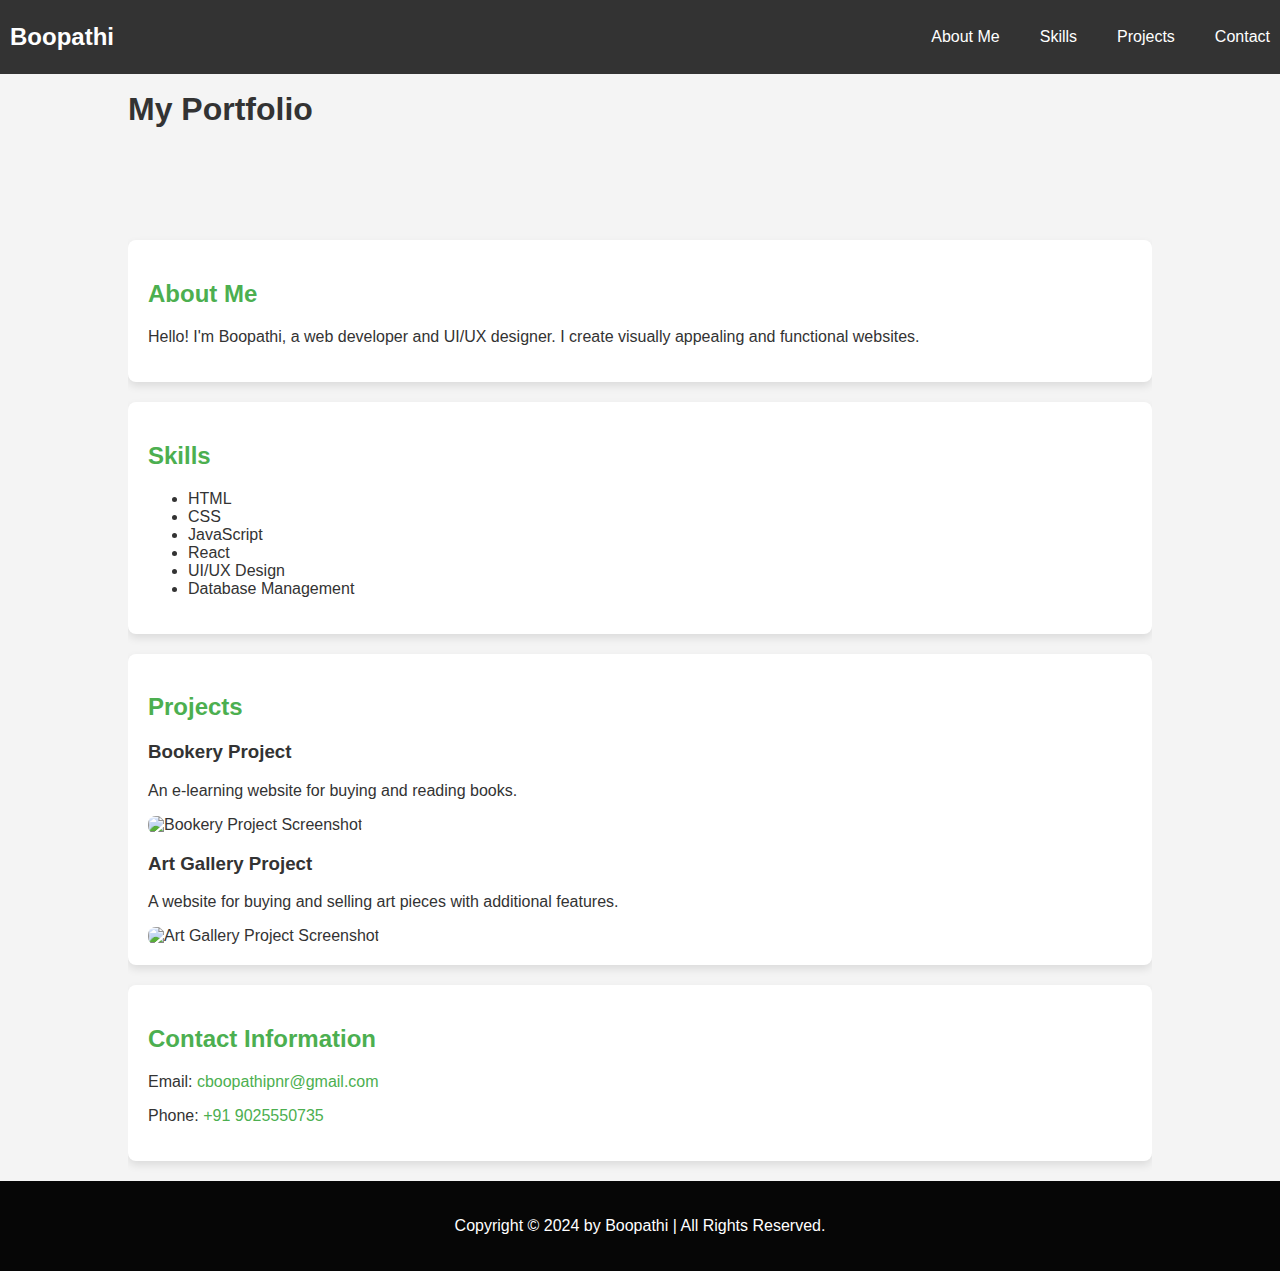
==== index.html @ 11224d1e "hi" ====
<!DOCTYPE html>
<html lang="en">
<head>
    <meta charset="UTF-8">
    <meta name="viewport" content="width=device-width, initial-scale=1.0">
     <link rel="icon" href="bnn.png" type="image/x-icon">
    <title>Boopathi</title>
    <style>
        body {
            font-family: Arial, sans-serif;
            margin: 0;
            padding: 0;
            background-color: #f4f4f4;
            color: #333;
        }
        .navbar {
            position: fixed;
            top: 0;
            width: 100%;
            background-color: #333;
            overflow: hidden;
            display: flex;
            justify-content: space-between;
            align-items: center;
            padding: 14px 10px;
            
        }
        .navbar a {
            color: white;
            text-align: center;
            padding: 14px 20px;
            text-decoration: none;
        }
        .navbar a:hover {
            background-color: #ddd;
            color: black;
        }
        .navbar .name {
            font-size: 24px;
            font-weight: bold;
            color: white;
        }
        .navbar .links {
            display: flex;
        }
        .container {
            width: 80%;
            margin: 0 auto;
            overflow: hidden;
            padding-top: 70px; 
        }
        .bio, .skills, .projects, .contact {
            background-color: white;
            margin: 20px 0;
            padding: 20px;
            border-radius: 8px;
            box-shadow: 0 4px 8px rgba(0, 0, 0, 0.1);
        }
        h2 {
            color: #4CAF50;
        }
        .projects img {
            width: 100%;
            height: auto;
            border-radius: 8px;
        }
        .contact a {
            color: #4CAF50;
            text-decoration: none;
        }
        footer {
            text-align: center;
            padding: 20px;
            background-color: #060606;
            color: white;
        }
    </style>
</head>
<body>
    <div class="navbar">
        <div class="name">Boopathi</div>
        <div class="links">
            <a href="#bio">About Me</a>
            <a href="#skills">Skills</a>
            <a href="#projects">Projects</a>
            <a href="#contact">Contact</a>
        </div>
    </div>

    <header>
        <div class="container">
            <h1>My Portfolio</h1>
        </div>
    </header>

    <div class="container">
        <section id="bio" class="bio">
            <h2>About Me</h2>
            <p>Hello! I'm Boopathi, a web developer and UI/UX designer. I create visually appealing and functional websites.</p>
        </section>

        <section id="skills" class="skills">
            <h2>Skills</h2>
            <ul>
                <li>HTML</li>
                <li>CSS</li>
                <li>JavaScript</li>
                <li>React</li>
                <li>UI/UX Design</li>
                <li>Database Management</li>
            </ul>
        </section>

        <section id="projects" class="projects">
            <h2>Projects</h2>
            <div>
                <h3>Bookery Project</h3>
                <p>An e-learning website for buying and reading books.</p>
                <img src="" alt="Bookery Project Screenshot">
            </div>
            <div>
                <h3>Art Gallery Project</h3>
                <p>A website for buying and selling art pieces with additional features.</p>
                <img src="" alt="Art Gallery Project Screenshot">
            </div>
        </section>

        <section id="contact" class="contact">
            <h2>Contact Information</h2>
            <p>Email: <a href="mailto:cboopathipnr@gmail.com">cboopathipnr@gmail.com</a></p>
            <p>Phone: <a href="tel:+919025550735">+91 9025550735</a></p>
        </section>
    </div>

    <footer>
        <p>Copyright © 2024 by Boopathi | All Rights Reserved.</p>
    </footer>
</body>
</html>
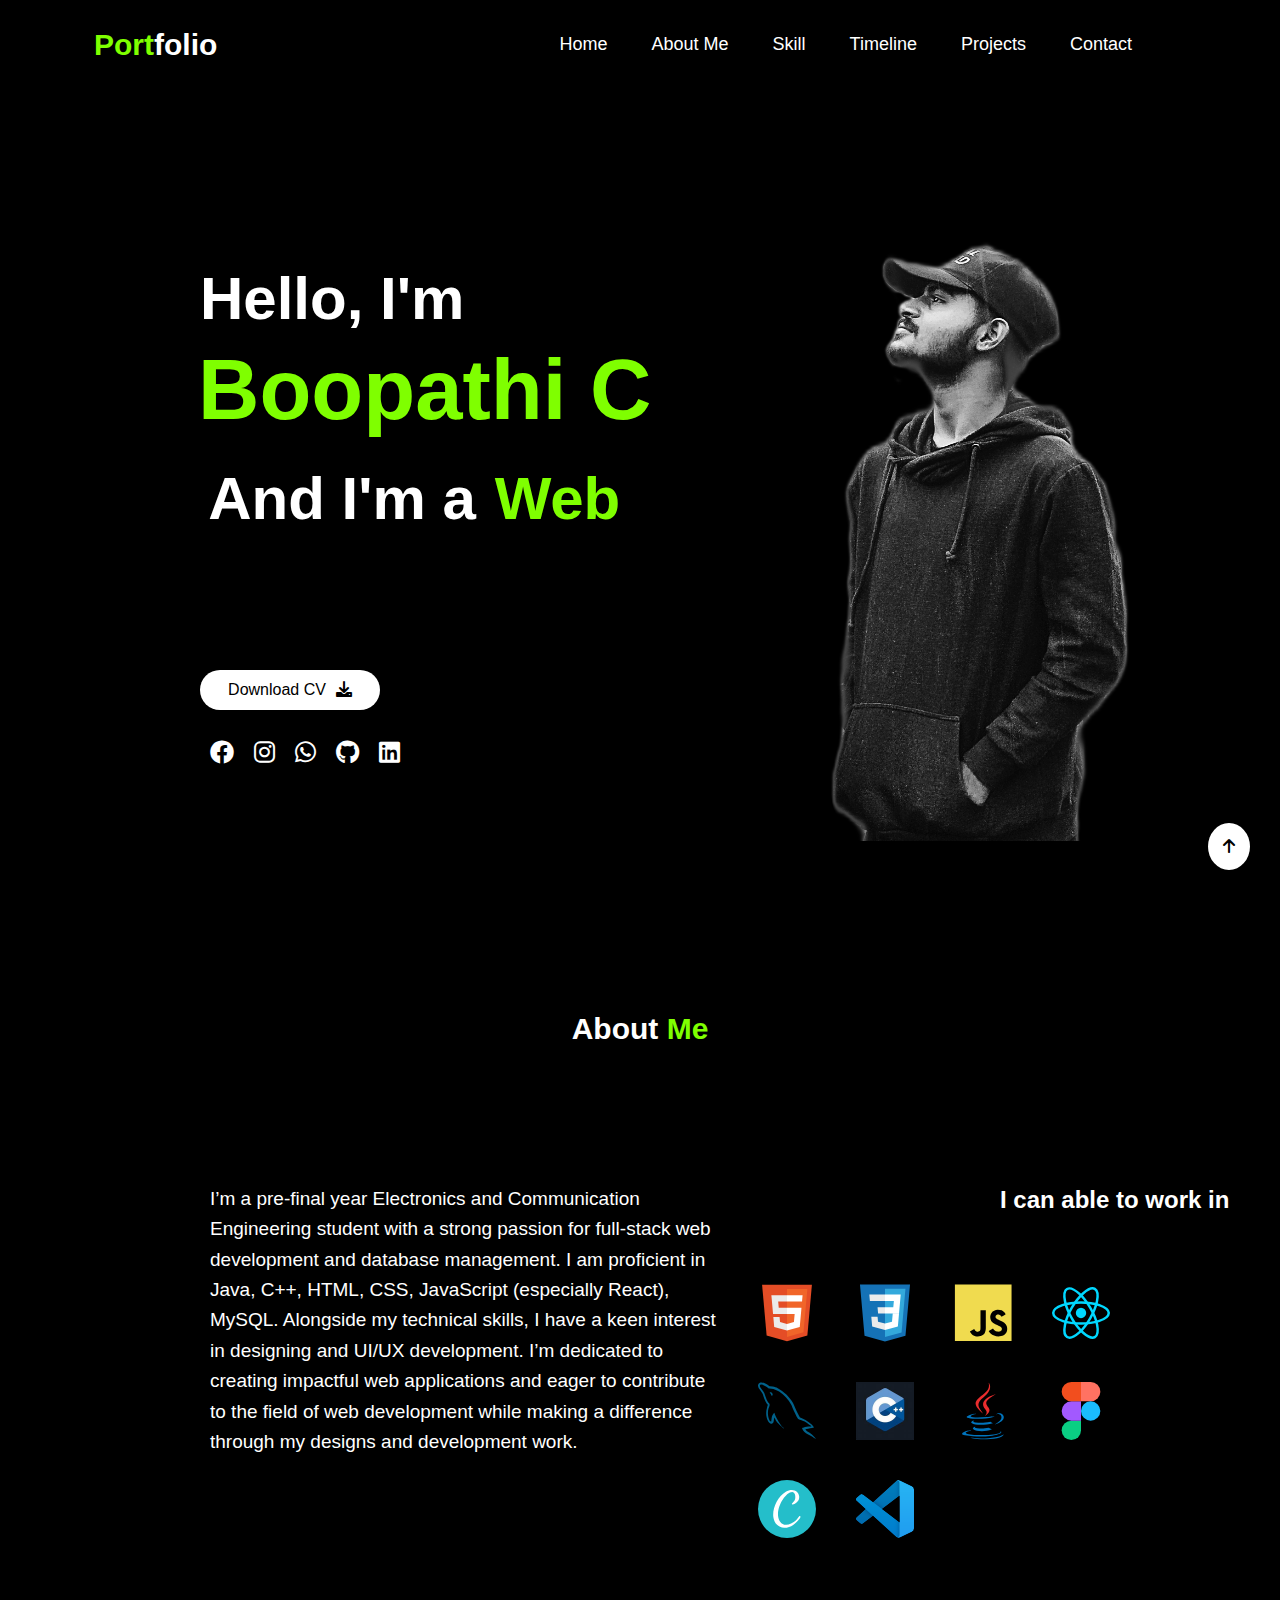
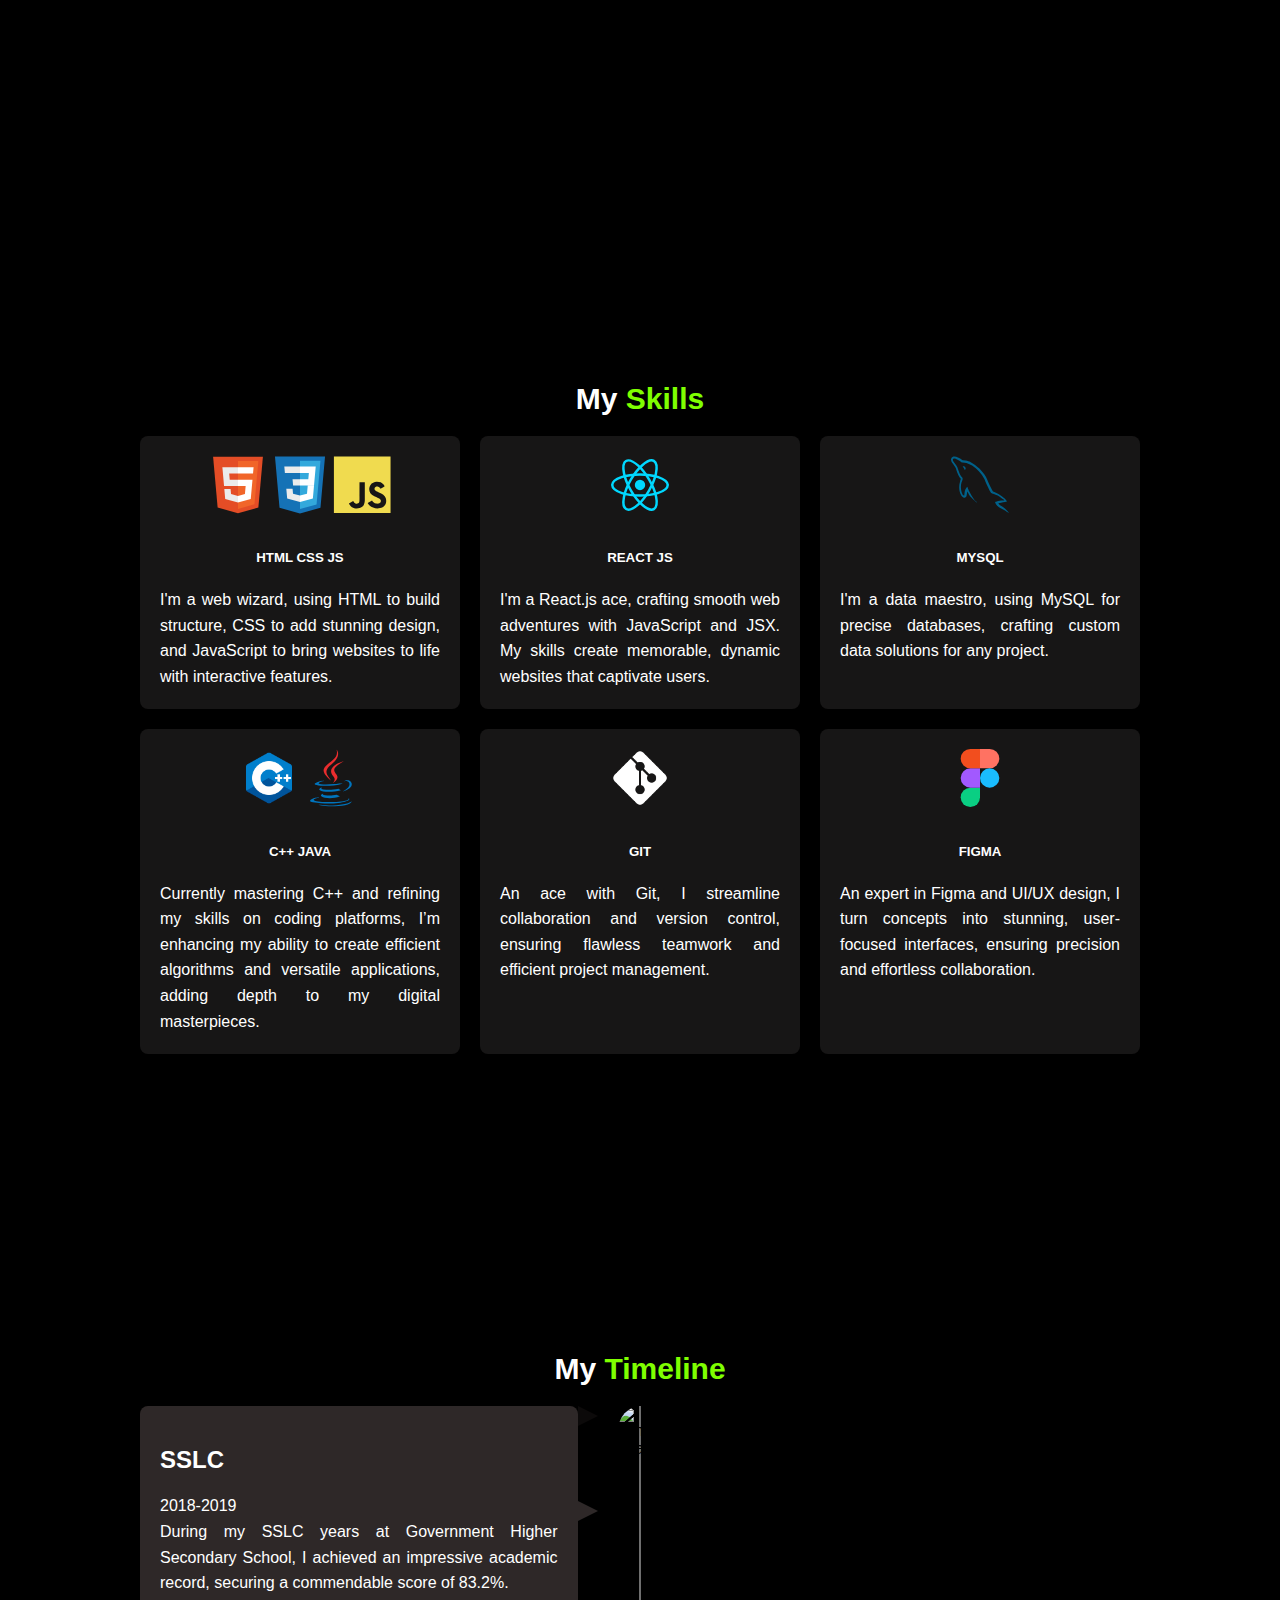
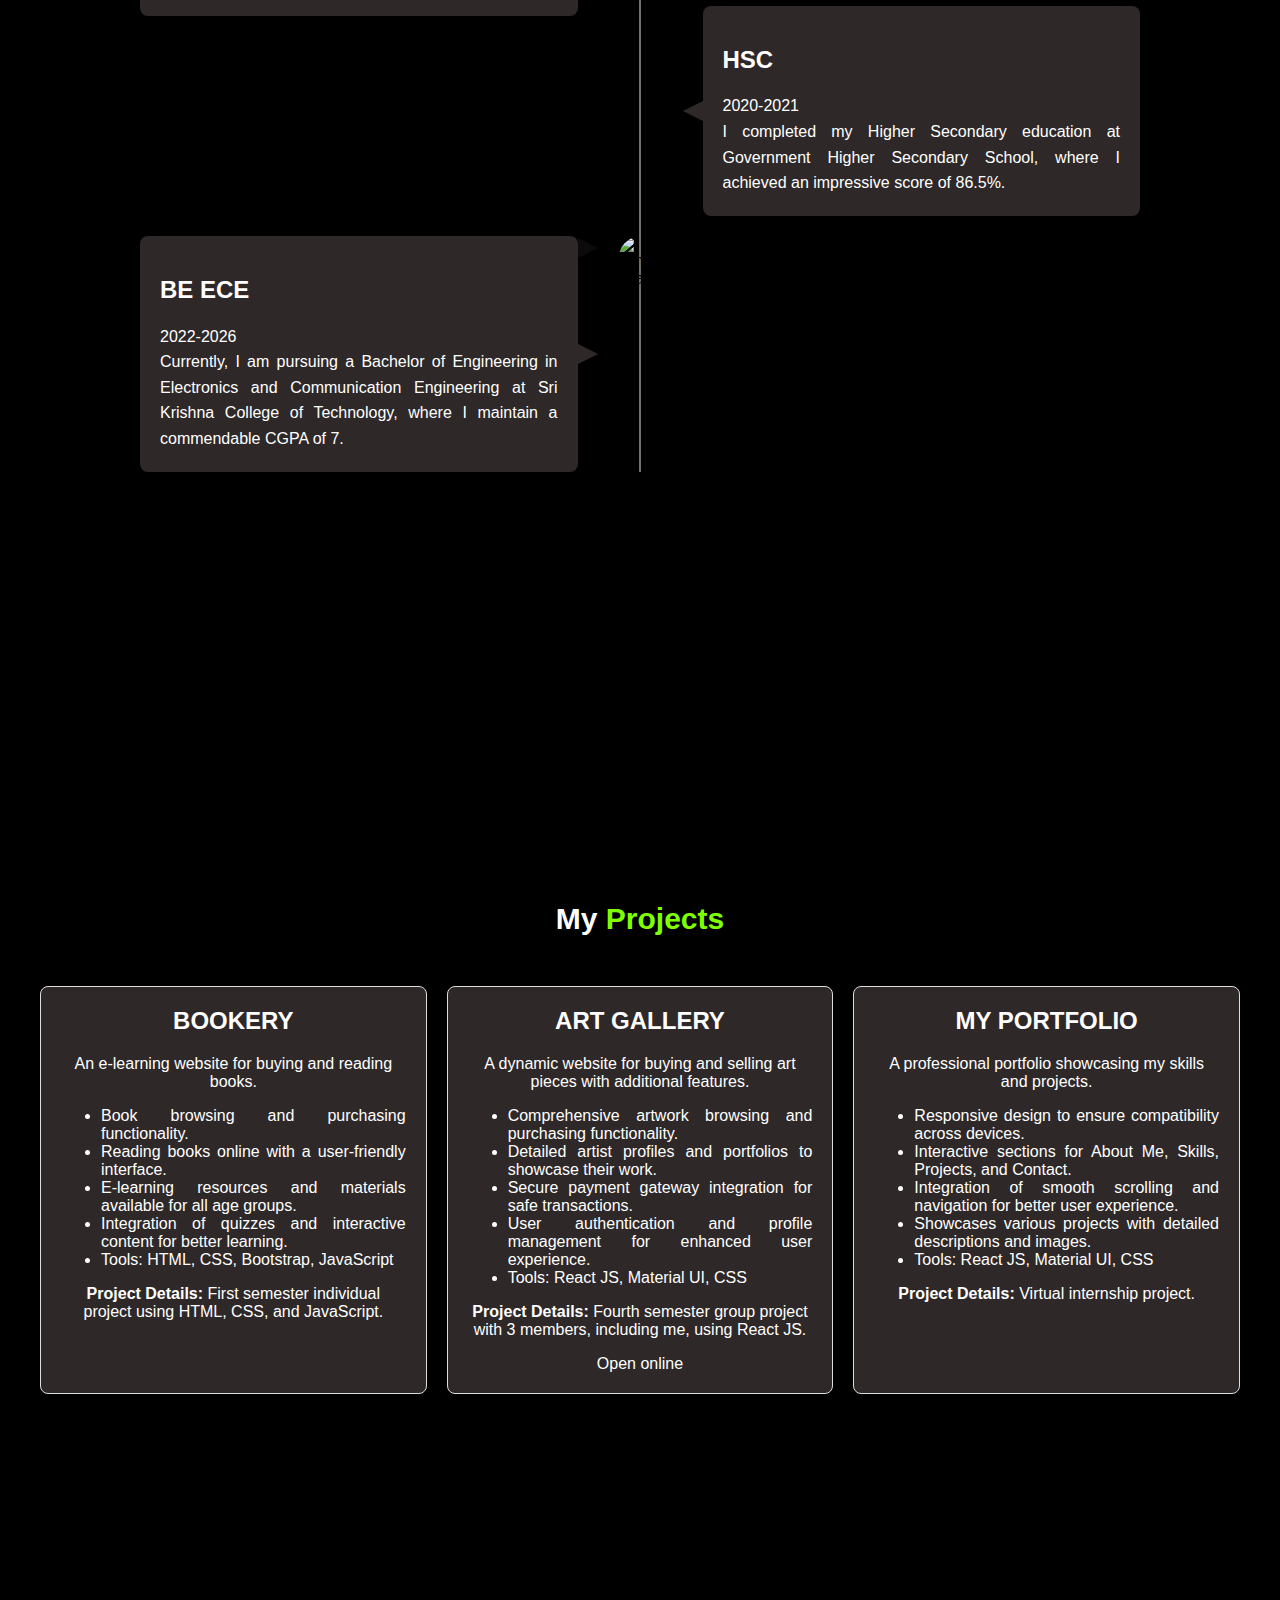
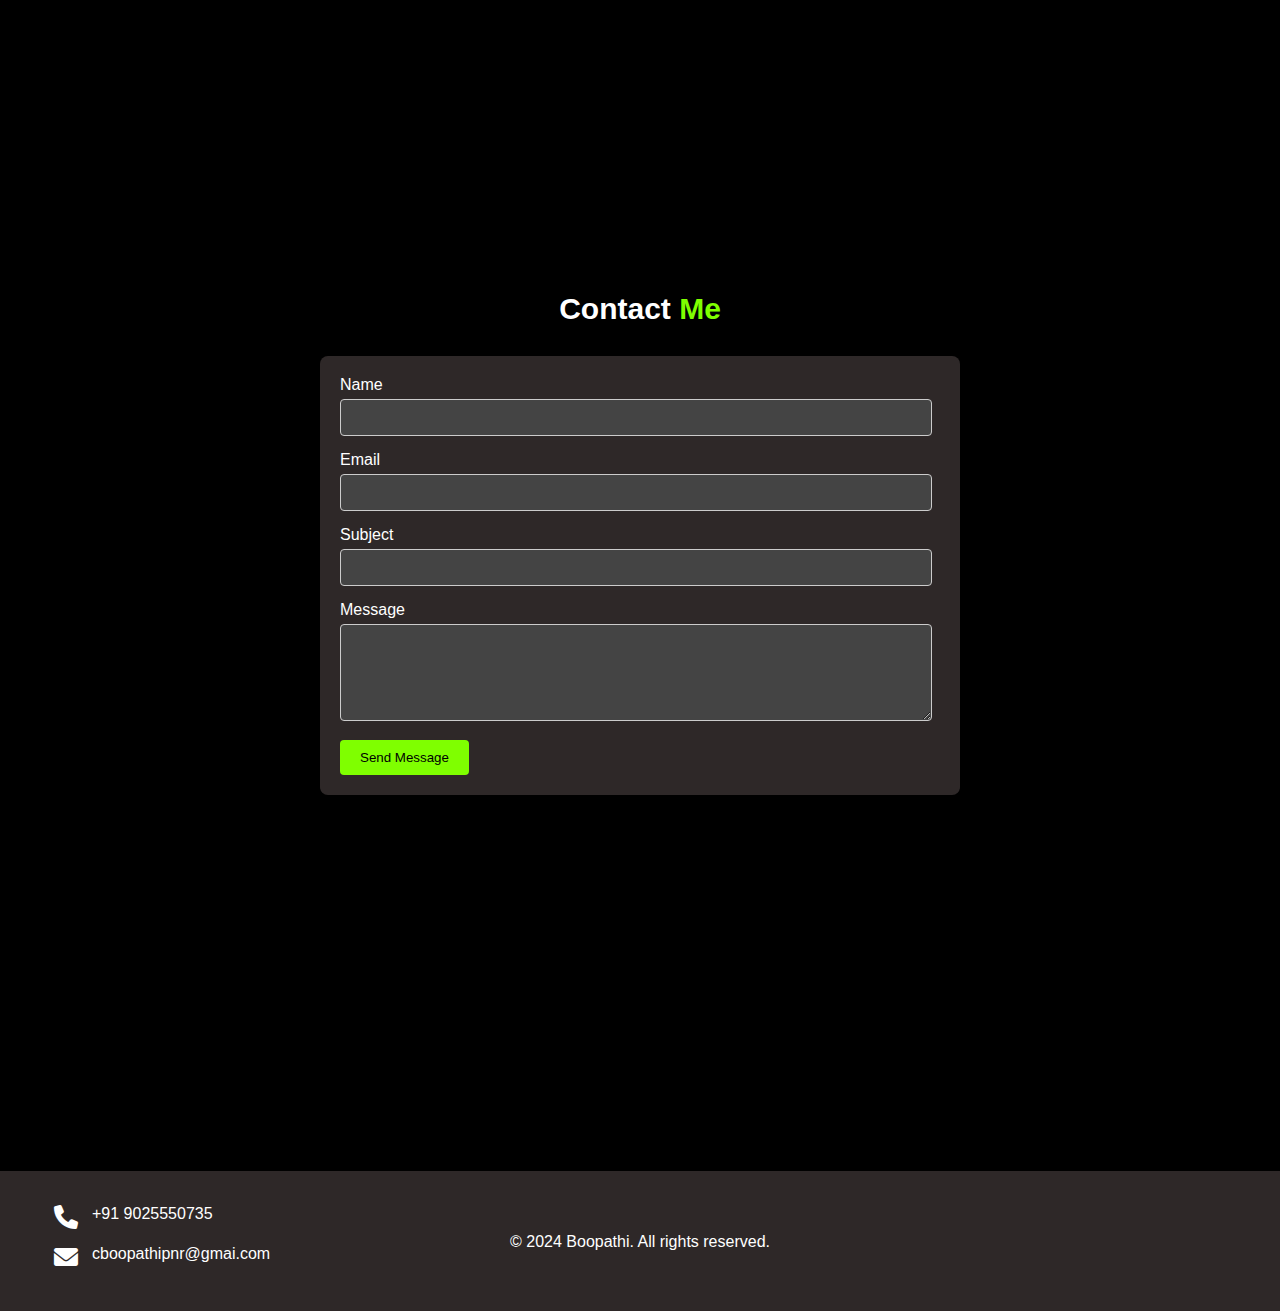
==== commit e131176b: "Add files via upload" ====
--- a/index.html
+++ b/index.html
@@ -1,139 +1,276 @@
-<!DOCTYPE html>
-<html lang="en">
-<head>
-    <meta charset="UTF-8">
-    <meta name="viewport" content="width=device-width, initial-scale=1.0">
-     <link rel="icon" href="bnn.png" type="image/x-icon">
-    <title>Boopathi</title>
-    <style>
-        body {
-            font-family: Arial, sans-serif;
-            margin: 0;
-            padding: 0;
-            background-color: #f4f4f4;
-            color: #333;
-        }
-        .navbar {
-            position: fixed;
-            top: 0;
-            width: 100%;
-            background-color: #333;
-            overflow: hidden;
-            display: flex;
-            justify-content: space-between;
-            align-items: center;
-            padding: 14px 10px;
-            
-        }
-        .navbar a {
-            color: white;
-            text-align: center;
-            padding: 14px 20px;
-            text-decoration: none;
-        }
-        .navbar a:hover {
-            background-color: #ddd;
-            color: black;
-        }
-        .navbar .name {
-            font-size: 24px;
-            font-weight: bold;
-            color: white;
-        }
-        .navbar .links {
-            display: flex;
-        }
-        .container {
-            width: 80%;
-            margin: 0 auto;
-            overflow: hidden;
-            padding-top: 70px; 
-        }
-        .bio, .skills, .projects, .contact {
-            background-color: white;
-            margin: 20px 0;
-            padding: 20px;
-            border-radius: 8px;
-            box-shadow: 0 4px 8px rgba(0, 0, 0, 0.1);
-        }
-        h2 {
-            color: #4CAF50;
-        }
-        .projects img {
-            width: 100%;
-            height: auto;
-            border-radius: 8px;
-        }
-        .contact a {
-            color: #4CAF50;
-            text-decoration: none;
-        }
-        footer {
-            text-align: center;
-            padding: 20px;
-            background-color: #060606;
-            color: white;
-        }
-    </style>
-</head>
-<body>
-    <div class="navbar">
-        <div class="name">Boopathi</div>
-        <div class="links">
-            <a href="#bio">About Me</a>
-            <a href="#skills">Skills</a>
-            <a href="#projects">Projects</a>
-            <a href="#contact">Contact</a>
-        </div>
-    </div>
-
-    <header>
-        <div class="container">
-            <h1>My Portfolio</h1>
-        </div>
-    </header>
-
-    <div class="container">
-        <section id="bio" class="bio">
-            <h2>About Me</h2>
-            <p>Hello! I'm Boopathi, a web developer and UI/UX designer. I create visually appealing and functional websites.</p>
-        </section>
-
-        <section id="skills" class="skills">
-            <h2>Skills</h2>
-            <ul>
-                <li>HTML</li>
-                <li>CSS</li>
-                <li>JavaScript</li>
-                <li>React</li>
-                <li>UI/UX Design</li>
-                <li>Database Management</li>
-            </ul>
-        </section>
-
-        <section id="projects" class="projects">
-            <h2>Projects</h2>
-            <div>
-                <h3>Bookery Project</h3>
-                <p>An e-learning website for buying and reading books.</p>
-                <img src="" alt="Bookery Project Screenshot">
-            </div>
-            <div>
-                <h3>Art Gallery Project</h3>
-                <p>A website for buying and selling art pieces with additional features.</p>
-                <img src="" alt="Art Gallery Project Screenshot">
-            </div>
-        </section>
-
-        <section id="contact" class="contact">
-            <h2>Contact Information</h2>
-            <p>Email: <a href="mailto:cboopathipnr@gmail.com">cboopathipnr@gmail.com</a></p>
-            <p>Phone: <a href="tel:+919025550735">+91 9025550735</a></p>
-        </section>
-    </div>
-
-    <footer>
-        <p>Copyright © 2024 by Boopathi | All Rights Reserved.</p>
-    </footer>
-</body>
-</html>
+<!DOCTYPE html>
+<html lang="en">
+<head>
+    <meta charset="UTF-8">
+    <meta name="viewport" content="width=device-width, initial-scale=1.0">
+    <title>Boopathi</title>
+    <link rel="shortcut icon" href="bnn.png" type="image/x-icon">
+    <link rel="stylesheet" href="https://cdnjs.cloudflare.com/ajax/libs/font-awesome/6.0.0-beta3/css/all.min.css">
+    <link rel="stylesheet" href="index.css">
+</head>
+<body>
+    <div class="nav">
+        <div class="name">
+            <span id="port">
+                <span id="p">P</span><span id="o">o</span><span id="r">r</span><span id="t">t</span></span><span id="folio"><span id="f">f</span><span id="o1">o</span><span id="l">l</span><span id="i">i</span><span id="o2">o</span></span>
+        </div>
+        
+        <div class="links">
+            <a href="#home" class="nav-from-left">Home</a>
+            <a href="#about" class="nav-from-left">About Me</a>
+            <a href="#skill" class="nav-from-left">Skill</a>
+            <a href="#timeline" class="nav-from-left">Timeline</a>
+            <a href="#project" class="nav-from-left">Projects</a>
+            <a href="#contact" class="nav-from-left">Contact</a>
+        </div>
+    </div>
+
+
+
+
+
+
+
+
+    <div class="hole">
+        <section id="home">
+            <div class="home">
+                <h1><span id="name1">Hello, I'm </span>
+                    <span id="name2">Boopathi C</span>
+                    <span id="name3">And I'm a</span>
+                    <span id="name4">Web <span id="name5">Developer</span></span>
+                </h1>
+                <a href="Resume.pdf" download="Resume.pdf" id="cv">Download CV<i class="fa-solid fa-download" id="download-icon"></i></a>
+                <div class="profile-picture">
+                    <img src="boo2.png" alt="Profile Picture">
+                </div>
+                <div class="social">
+                    <a href="https://www.facebook.com/yourprofile" target="_blank" aria-label="Facebook"><i class="fa-brands fa-facebook"></i></a>
+                    <a href="https://www.instagram.com/yourprofile" target="_blank" aria-label="Instagram"><i class="fa-brands fa-instagram"></i></a>
+                    <a href="https://wa.me/+919025550735" target="_blank" aria-label="WhatsApp"><i class="fa-brands fa-whatsapp"></i></a>
+                    <a href="https://github.com/BoopathiC" target="_blank" aria-label="GitHub"><i class="fa-brands fa-github"></i></a>
+                    <a href="https://www.linkedin.com/in/boopathi-c-168630258" target="_blank" aria-label="LinkedIn"><i class="fa-brands fa-linkedin"></i></a>
+                </div>
+            </div>
+        </section>
+
+
+
+
+
+
+
+
+        <section id="about">
+            <div class="about">
+                <h1><span id="diffcolor">About </span>Me</h1>
+                <div class="about-box">
+                    <p>
+                        I’m a pre-final year Electronics and Communication Engineering student with a strong passion for full-stack web development and database management. I am proficient in Java, C++, HTML, CSS, JavaScript (especially React), MySQL. Alongside my technical skills, I have a keen interest in designing and UI/UX development. I’m dedicated to creating impactful web applications and eager to contribute to the field of web development while making a difference through my designs and development work.
+                    </p>
+                </div>
+                <div class="about-box2">
+                    <h2>I can able to work in</h2>
+                    <div class="about-work">
+                    <img src="html5-original.svg" alt="html">
+                    <img src="css.svg" alt="css">
+                    <img src="javascript-plain.svg" alt="javascript">
+                    <img src="reactjs-icon.svg" alt="react">
+                    <img src="mysql-original.svg" alt="mysql">
+                    <img src="c++.jpeg" alt="c++">
+                    <img src="java-original.svg" alt="java">
+                    <img src="figma-icon.svg" alt="figma">
+                    <img src="canva-icon.svg" alt="canva">
+                    <img src="vscode-original.svg" alt="vscode">
+                </div>
+                </div>
+            </div>  
+        </section>
+
+
+
+
+
+
+
+
+        <section id="skill">
+            <div class="skill">
+                <h1><span id="diffcolor">My</span> Skills</h1>
+                <div class="skill-box">
+                    <div class="skill-item">
+                        <img src="html5-original.svg" alt="Skill 1">
+                        <img src="css.svg" alt="Skill 1">
+                        <img src="javascript-plain.svg" alt="Skill 1">
+                        <h5>HTML  CSS JS</h5>
+                        <p>I'm a web wizard, using HTML to build structure, CSS to add stunning design, and JavaScript to bring websites to life with interactive features.</p>
+                    </div>
+                    <div class="skill-item">
+                        <img src="reactjs-icon.svg" alt="Skill 2" >
+                        <h5>REACT JS</h5>
+                        <p>I'm a React.js ace, crafting smooth web adventures with JavaScript and JSX. My skills create memorable, dynamic websites that captivate users.</p>
+                    </div>
+                    <div class="skill-item">
+                        <img src="mysql-original.svg" alt="Skill 4">
+                        <h5>MYSQL</h5>
+                        <p>I'm a data maestro, using MySQL for precise databases, crafting custom data solutions for any project.</p>
+                    </div>
+                    <div class="skill-item">
+                        <img src="c-logo-1536x1536.png" alt="Skill 4">
+                        <img src="java-original.svg" alt="Skill 4">
+                        <h5>C++ JAVA</h5>
+                        <p>Currently mastering C++ and refining my skills on coding platforms, I’m enhancing my ability to create efficient algorithms and versatile applications, adding depth to my digital masterpieces.</p>
+                    </div>
+                    <div class="skill-item">
+                        <img src="git.png" alt="Skill 5">
+                        <h5>GIT</h5>
+                        <p>An ace with Git, I streamline collaboration and version control, ensuring flawless teamwork and efficient project management.</p>
+                    </div>
+                    <div class="skill-item">
+                        <img src="figma-icon.svg" alt="Skill 6">
+                        <h5>FIGMA</h5>
+                        <p>An expert in Figma and UI/UX design, I turn concepts into stunning, user-focused interfaces, ensuring precision and effortless collaboration.</p>
+                    </div>
+                </div>
+            </div>
+        </section>
+
+
+
+
+
+
+
+
+        <section id="timeline">
+            <div class="timeline">
+                <h1><span id="diffcolor">My</span> Timeline</h1>
+                <div class="timeline-box">
+                    <div class="timeline-item-l">
+                        <h2>SSLC</h2>
+                        <p>2018-2019</p>
+                        <p>During my SSLC years at Government Higher Secondary School, I achieved an impressive academic record, securing a commendable score of 83.2%.</p>
+                    </div>
+                    <img id="img1" src="GOVV.png" alt="Timeline Image" class="timeline-image" />
+                    <div class="timeline-item-r">
+                        <h2>HSC</h2>
+                        <p>2020-2021</p>
+                        <p>I completed my Higher Secondary education at Government Higher Secondary School, where I achieved an impressive score of 86.5%. </p>
+                    </div>
+                    <div class="timeline-item-l">
+                        <h2>BE ECE</h2>
+                        <p>2022-2026</p>
+                        <p>Currently, I am pursuing a Bachelor of Engineering in Electronics and Communication Engineering at Sri Krishna College of Technology, where I maintain a commendable CGPA of 7. </p>
+                    </div>
+                    <img src="SKCT.webp" id="img2" alt="Timeline Image" class="timeline-image" />
+                </div>
+            </div>
+        </section>
+
+
+
+
+
+
+
+
+        <section id="project">
+            <div class="project">
+                <h1><span id="diffcolor">My</span> Projects</h1>
+                <div class="project-grid">
+                    <div class="project-grid-b">
+                        <h2>BOOKERY</h2>
+                        <p>An e-learning website for buying and reading books.</p>
+                        <ul>
+                            <li>Book browsing and purchasing functionality.</li>
+                            <li>Reading books online with a user-friendly interface.</li>
+                            <li>E-learning resources and materials available for all age groups.</li>
+                            <li>Integration of quizzes and interactive content for better learning.</li>
+                            <li>Tools: HTML, CSS, Bootstrap, JavaScript</li>
+                        </ul>
+                        <p><strong>Project Details:</strong> First semester individual project using HTML, CSS, and JavaScript.</p>
+                    </div>
+                    <div class="project-grid-b">
+                        <h2>ART GALLERY</h2>
+                        <p>A dynamic website for buying and selling art pieces with additional features.</p>
+                        <ul>
+                            <li>Comprehensive artwork browsing and purchasing functionality.</li>
+                            <li>Detailed artist profiles and portfolios to showcase their work.</li>
+                            <li>Secure payment gateway integration for safe transactions.</li>
+                            <li>User authentication and profile management for enhanced user experience.</li>
+                            <li>Tools: React JS, Material UI, CSS</li>
+                        </ul>
+                        <p><strong>Project Details:</strong> Fourth semester group project with 3 members, including me, using React JS.</p>
+                        <a href="https://boopathic.netlify.app/" target="_blank" rel="noopener noreferrer">Open online</a>
+                    </div>
+                    <div class="project-grid-b">
+                        <h2>MY PORTFOLIO</h2>
+                        <p>A professional portfolio showcasing my skills and projects.</p>
+                        <ul>
+                            <li>Responsive design to ensure compatibility across devices.</li>
+                            <li>Interactive sections for About Me, Skills, Projects, and Contact.</li>
+                            <li>Integration of smooth scrolling and navigation for better user experience.</li>
+                            <li>Showcases various projects with detailed descriptions and images.</li>
+                            <li>Tools: React JS, Material UI, CSS</li>
+                        </ul>
+                        <p><strong>Project Details:</strong> Virtual internship project.</p>
+                    </div>
+                </div>
+            </div>
+        </section>
+        
+        
+
+
+
+
+
+
+        <section id="contact">
+            <div class="contact">
+                <h1><span id="diffcolor">Contact</span> Me</h1>
+                <form class="contact-form">
+                    <div class="form-group">
+                        <label for="name">Name</label>
+                        <input type="text" id="name" name="name" required>
+                    </div>
+                    <div class="form-group">
+                        <label for="email">Email</label>
+                        <input type="email" id="email" name="email" required>
+                    </div>
+                    <div class="form-group">
+                        <label for="subject">Subject</label>
+                        <input type="text" id="subject" name="subject" required>
+                    </div>
+                    <div class="form-group">
+                        <label for="message">Message</label>
+                        <textarea id="message" name="message" rows="5" required></textarea>
+                    </div>
+                    <button type="submit">Send Message</button>
+                </form>
+            </div>
+        </section>
+        
+        
+        <a href="#home" id="scroll-up" title="Scroll to top"><i class="fa-solid fa-arrow-up"></i></a>
+
+
+    </body>
+
+
+
+
+
+
+
+
+<footer>
+    <div class="footer">
+        <a href="tel:+919025550735" aria-label="Phone"><i class="fa-solid fa-phone"></i>+91 9025550735</a><br>
+        <a href="mailto:cboopathipnr@gmail.com" aria-label="Email" id="foot-email"><i class="fa-solid fa-envelope"></i>cboopathipnr@gmai.com</a>
+        <p>&copy; 2024 Boopathi. All rights reserved.</p>
+    </div>
+  
+
+</footer>
+</html>
--- a/index.css
+++ b/index.css
@@ -0,0 +1,1300 @@
+body {
+    font-family: 'Poppins', Arial, sans-serif;
+    margin: 0;
+    padding: 0;
+    background-color: #f4f4f4;
+}
+html{
+    
+}
+.hole {
+    height: 100vh;
+    background-color: rgb(145, 52, 52);
+    width: 100%;
+}
+#diffcolor{
+    color: white;
+}
+#port, #p, #o, #r, #t {
+    color: chartreuse;
+}
+
+#port:hover, #p:hover, #o:hover, #r:hover, #t:hover {
+    color: white;
+}
+
+#folio, #f, #o1, #l, #i, #o2 {
+    color: white;
+}
+
+#folio:hover, #f:hover, #o1:hover, #l:hover, #i:hover, #o2:hover {
+    color: chartreuse;
+}
+
+.nav {
+    background-color: black;
+    justify-content: space-between;
+    position: fixed;
+    top: 0;
+    width: 100%;
+    padding: 20px 14px;
+    align-items: center;
+    overflow: hidden;
+    display: flex;
+    z-index: 1000;
+}
+.nav .name {
+    font-size: 30px;
+    font-weight: bold;
+    color: rgb(255, 255, 255);
+    margin-left: 80px;
+}
+
+.nav .links {
+    display: flex;
+    margin-right: 120px;
+}
+
+.nav a {
+    text-decoration: none;
+    color: white;
+    padding: 14px 2px;
+    font-size: 18px;
+    margin-right:40px;
+}
+
+.nav-from-left {
+    position: relative;
+}
+
+.nav-from-left::after {
+    content: '';
+    position: absolute;
+    width: 100%;
+    height: 2px;
+    bottom: 0;
+    left: 0;
+    background-color: chartreuse;
+    transform: scaleX(0);
+    transform-origin: bottom right;
+    transition: transform 0.25s ease-out;
+}
+
+.nav-from-left:hover::after {
+    transform: scaleX(1);
+    transform-origin: bottom left;
+}
+
+.home {
+    height: 100vh;
+    background-color: black;
+    color: white;
+    width: 100%;
+    position: relative;
+    top: 0;
+}
+
+#name1 {
+    position: relative;
+    left: 200px;
+    top: 220px;
+    font-size: 60px;
+}
+
+#name2 {
+    position: relative;
+    top: 320px;
+    left: -83px;
+    font-size: 85px;
+    color: chartreuse;
+    font-family: 'Poppins', Arial, sans-serif;
+}
+
+#name3 {
+    font-size: 60px;
+    margin-left: 0;
+    position: relative;
+    top: 420px;
+    left: -535px;
+}
+
+#name4 {
+    font-size: 60px;
+    margin-left: 10px;
+    position: relative;
+    top: 420px;
+    left: -535px;
+    color: #7FFF00; 
+}
+#cv {
+    margin-left: 200px;
+    margin-top: 460px;
+    height: 40px;
+    width: 180px;
+    color: black;
+    background-color: white;
+    border-radius: 30px;
+    text-align: center;
+    line-height: 40px; 
+    text-decoration: none;
+    display: inline-block;
+}
+#cv:hover {
+    background-color: chartreuse;
+}
+#download-icon{
+    margin-left: 10px;
+}
+.social {
+    padding: 30px;
+    gap: 20px;
+    display: flex;
+    align-items: center;
+    margin-left: 180px;
+}
+
+.social a {
+    text-decoration: none;
+    color: inherit; 
+}
+
+.social i {
+    font-size: 24px;
+    transition: transform 0.3s ease, color 0.3s ease;
+}
+
+.social i:hover {
+    transform: scale(1.2);
+    color:chartreuse;
+}
+
+
+
+.profile-picture {
+    position: absolute;
+    top: 50%;
+    right: 0;
+    margin-right: 150px;
+    margin-top: -230px;
+}
+
+.profile-picture img {
+    width: 300px;
+    height: 600px;
+    border-radius: 10%;
+
+}
+
+
+
+
+
+
+
+.about {
+    padding-top: 70px;
+    height: 100vh;
+    background-color: #000000;
+}
+
+.about-box {
+    padding: 30px;
+    color: white;
+    border: 10px;
+    border-radius: 30px;
+    height: 50%;
+    width: 40%;
+    align-items: center;
+    margin-left: 180px;
+    display: flex;
+}
+.about h1 {
+    text-align: center;
+    font-size: 30px;
+    font-weight: bold;
+    color: chartreuse;
+}
+.about p {
+    line-height: 1.6;
+    font-size: 19px;
+}
+.about-box2 h2 {
+    color: white;
+    margin-top: -390px;
+    margin-left: 1000px;
+}
+.about-work{
+    display: grid;
+    grid-template-columns: repeat(4,1fr);
+    float: right;
+    margin-right: 150px;
+    margin-top: 30px;
+}
+.about-work img{
+    max-width: 100%;
+    height: 58px;
+    padding: 20px;
+}
+
+
+
+
+
+
+
+
+.skill {
+    padding-top: 70px;
+    height: 100vh;
+    background-color: #000000;
+}
+.skill h1 {
+    text-align: center;
+    font-size: 30px;
+    font-weight: bold;
+    color: chartreuse;
+}
+
+.skill-box {
+    display: grid;
+    grid-template-columns: repeat(3, 1fr);
+    gap: 20px;
+    padding: 0 140px;
+}
+
+.skill-item {
+    background-color: #171616;
+    color: white;
+    padding: 20px;
+    border-radius: 8px;
+    box-shadow: 0 4px 8px rgba(0, 0, 0, 0.1);
+    text-align: center;
+}
+
+.skill-item img {
+    max-width: 100%;
+    height: 58px;
+    margin-bottom: 10px;
+    transition: transform 0.3s ease;
+}
+.skill-item img:hover{
+    transform: scale(1.25);
+    
+}
+.skill-item p {
+    font-size: 1em;
+    margin: 0 ;
+    line-height: 1.6;
+    text-align: justify;
+    max-width: 100%;
+}
+
+
+
+
+
+
+.timeline {
+    padding-top: 70px;
+    height: 120vh;
+    background-color: #000000;
+}
+
+.timeline h1 {
+    text-align: center;
+    font-size: 30px;
+    font-weight: bold;
+    color: chartreuse;
+}
+
+.timeline-box {
+    display: grid;
+    grid-template-columns: 1fr auto 1fr;
+    gap: 20px;
+    padding: 0 20px;
+    position: relative;
+}
+
+.timeline-box::before {
+    content: "";
+    position: absolute;
+    top: 0;
+    bottom: 0;
+    left: 50%;
+    width: 1px;
+    background-color: #ddd;
+    transform: translateX(-50%);
+    z-index: 1;
+}
+
+.timeline-item-l,
+.timeline-item-r {
+    position: relative;
+    background-color: #2e2828;
+    color: white;
+    padding: 20px;
+    border-radius: 8px;
+    box-shadow: 0 4px 8px rgba(0, 0, 0, 0.1);
+}
+
+.timeline-item-l::before {
+    content: "";
+    position: absolute;
+    top: 50%;
+    right: -20px;
+    transform: translateY(-50%);
+    width: 0;
+    height: 0;
+    border-top: 10px solid transparent;
+    border-left: 20px solid #2e2828;
+    border-bottom: 10px solid transparent;
+    z-index: 2;
+}
+
+.timeline-item-l::after {
+    content: "";
+    position: absolute;
+    top: 5%;
+    right: -20px;
+    transform: translateY(-50%) scaleY(-1);
+    width: 0;
+    height: 0;
+    border-top: 10px solid transparent;
+    border-left: 20px solid rgba(46, 40, 40, 0.5);
+    border-bottom: 10px solid transparent;
+    opacity: 0.5;
+    z-index: 1;
+}
+
+.timeline-item-r::before {
+    content: "";
+    position: absolute;
+    top: 50%;
+    left: -20px;
+    transform: translateY(-50%);
+    width: 0;
+    height: 0;
+    border-top: 10px solid transparent;
+    border-right: 20px solid #2e2828;
+    border-bottom: 10px solid transparent;
+    z-index: 2;
+}
+
+.timeline-item-r::after {
+    content: "";
+    position: absolute;
+    top: 50%;
+    left: -20px;
+    transform: translateY(-50%) scaleY(-1);
+    width: 0;
+    height: 0;
+    border-top: 10px solid transparent;
+    border-right: 20px solid rgba(46, 40, 40, 0.5);
+    border-bottom: 10px solid transparent;
+    opacity: 0.5;
+    z-index: 1;
+}
+
+.timeline-image {
+    grid-column: 2;
+    width: 45px;
+    height: 50px;
+    border-radius: 60%;
+    object-fit: cover;
+    z-index: 2;
+    position: relative;
+    
+}
+
+
+.timeline-item-r {
+    align-self: end;
+    margin-left: 20px;
+    margin-right: 120px; 
+    margin-top: 200px;
+}
+.timeline-item-l {
+    align-self: start;
+    margin-left: 120px;
+    margin-right: 20px; 
+}
+
+.timeline-item-l p,
+.timeline-item-r p {
+    font-size: 1em;
+    margin: 0;
+    line-height: 1.6;
+    text-align: justify;
+    max-width: 100%;
+}
+
+
+
+
+
+
+
+
+#project {
+    padding: 20px;
+    background-color: #000000;
+}
+
+.project {
+    max-width: 1200px;
+    margin: 0 auto;
+    padding-top: 50px;
+    height: 100vh;
+    text-align: center;
+}
+
+.project h1 {
+    font-size: 30px;
+    font-weight: bold;
+    color: chartreuse;
+    
+}
+.project-grid {
+    display: grid;
+    grid-template-columns: repeat(3, 1fr);
+    gap: 20px;
+}
+
+.project-grid-b {
+    margin-top: 30px;
+    background-color: #2e2828;
+    color: #ffffff;
+    padding: 20px;
+    border: 1px solid #ddd;
+    border-radius: 8px;
+    box-shadow: 0 2px 4px rgba(0, 0, 0, 0.1);
+    transition: transform 0.3s ease;
+}
+.project-grid-b h2{
+    color: white;
+}
+.project-grid-b:hover h2{
+    color: #7FFF00;
+}
+.project-grid-b a{
+    text-decoration: none;
+    color:rgb(255, 255, 255);
+}
+
+.project-grid-b p strong {
+    display: inline;
+    text-decoration: none; 
+}
+
+.project-grid-b:hover p strong {
+    color: #7FFF00; 
+}
+.project-grid-b:hover a {
+    color: #7FFF00; 
+}
+.project-grid-b:hover {
+    transform: scale(1.05);
+    border:#7FFF00 3px solid;
+}
+
+.project-grid-b h2 {
+    margin-top: 0;
+}
+.project-grid-b li{
+    text-align: justify;
+}
+
+
+
+
+
+
+
+
+.contact {
+    padding-top: 70px;
+    height: 100vh;
+    background-color: #000000;
+    display: flex;
+    flex-direction: column;
+    align-items: center;
+}
+
+.contact h1 {
+    text-align: center;
+    font-size: 30px;
+    font-weight: bold;
+    color: chartreuse;
+    margin-bottom: 30px;
+}
+
+.contact-form {
+    background-color: #2e2828;
+    padding: 20px;
+    border-radius: 8px;
+    box-shadow: 0 4px 8px rgba(0, 0, 0, 0.1);
+    width: 100%;
+    max-width: 600px;
+    color: white;
+}
+
+.form-group {
+    margin-bottom: 15px;
+}
+
+.form-group label {
+    display: block;
+    margin-bottom: 5px;
+}
+
+.form-group input,
+.form-group textarea {
+    width: 95%;
+    padding: 10px;
+    border: 1px solid #ccc;
+    border-radius: 4px;
+    background-color: #444;
+    color: white;
+}
+
+.form-group input:focus,
+.form-group textarea:focus {
+    border-color: chartreuse;
+    outline: none;
+}
+
+button[type="submit"] {
+    background-color: chartreuse;
+    color: #000;
+    padding: 10px 20px;
+    border: none;
+    border-radius: 4px;
+    cursor: pointer;
+    transition: background-color 0.3s ease;
+}
+
+button[type="submit"]:hover {
+    background-color: #80ff00a8;
+}
+
+footer {
+    background-color: #2e2828;
+    color: white;
+    padding: 20px;
+    text-align: center;
+    position: relative;
+    bottom: 0;
+}
+
+.footer{
+    max-width: 100%;
+    margin: 0 auto;
+    height: 10vh;
+    
+}
+
+.footer p {
+    margin-top: -40px;
+}
+.footer a {
+    text-decoration: none;
+    color: inherit; 
+    padding: 4px;
+    gap: 14px;
+    display: flex;
+    margin-top: 10px;
+    margin-left: 30px;   
+}
+#foot-email{
+    margin-top: -10px;
+}
+
+.footer i {
+    font-size: 24px;
+    transition: transform 0.3s ease, color 0.3s ease;
+}
+
+.footer i:hover {
+    transform: scale(1.2);
+    color:chartreuse;
+}
+#scroll-up {
+    position: fixed;
+    bottom: 30px;
+    right: 30px;
+    z-index: 99;
+    font-size: 16px;
+    border: none;
+    outline: none;
+    background-color: #ffffff;
+    color: rgb(0, 0, 0);
+    cursor: pointer;
+    padding: 15px;
+    border-radius: 75%;
+    text-decoration: none;
+    text-align: center;
+    line-height: 1;
+}
+
+
+#scroll-up:hover {
+    background-color: #9e0909;
+    color: white;
+}
+body {
+    scroll-behavior: smooth; 
+}
+
+body::after {
+    content: '';
+    display: block;
+    height: 100px; 
+    margin-top: -100px;
+} 
+
+
+
+
+
+/* Media Queries */
+@media (max-width: 1024px) {
+    .nav .links {
+        display: none;
+    }
+
+    .nav.active .links {
+        display: flex;
+        flex-direction: column;
+        position: absolute;
+        top: 60px;
+        right: 20px;
+        background-color: #000;
+        padding: 10px;
+        border-radius: 5px;
+    }
+
+    .nav a {
+        margin: 10px 0;
+    }
+
+    .about-work {
+        flex-direction: column;
+        align-items: center;
+    }
+
+    .skill-box, .timeline-box, .project-grid {
+        flex-direction: column;
+        align-items: center;
+    }
+}
+
+@media (max-width: 768px) {
+    .nav .links {
+        display: none;
+    }
+
+    .nav.active .links {
+        display: flex;
+        flex-direction: column;
+        position: absolute;
+        top: 60px;
+        right: 20px;
+        background-color: #000;
+        padding: 10px;
+        border-radius: 5px;
+    }
+
+    .nav a {
+        margin: 10px 0;
+    }
+
+    .about-work {
+        flex-direction: column;
+        align-items: center;
+    }
+
+    .skill-box, .timeline-box, .project-grid {
+        flex-direction: column;
+        align-items: center;
+    }
+}
+
+@media (max-width: 475px) {
+    .nav {
+        width:158vh;
+    }
+    .nav.links{
+        display: none;
+
+    }
+
+    .nav .name {
+        font-size: 60px;
+        margin-right: 20px;
+        margin-top: 10px;
+    }
+
+    .home {
+        margin-top: 80px;
+        width: 162vh;
+        height: 240vh;
+        background-color: #000000;
+    }
+
+    #name1 {
+        position: relative;
+        left: 120px;
+        top: 240px;
+        font-size: 95px;
+    }
+
+    #name2 {
+        position: relative;
+        font-size: 113px;
+        left: -320px;
+        top: 380px;
+    }
+    #name3 {
+        font-size: 95px;
+        position: relative;
+        left: 130px;
+        padding-top: 10px;
+        color: #ffffff;
+    }
+
+    #name4 {
+        top: 560px;
+        left: -310px;
+        font-size: 95px;
+        padding-top: 200px;
+        color: rgb(255, 255, 255);
+    }
+
+    #name5 {
+        margin-right: 10px;
+        position: relative;
+        top: -112px;
+        left: 670px;
+    }
+
+
+    #cv {
+        background-color: white;
+        font-size:35px;
+        width: 280px;
+        padding: 30px;
+        margin-top: 980px;
+        margin-left: 650px;
+    }
+
+    #cv:hover {
+        background-color: chartreuse;
+    }
+
+    .profile-picture img {
+        width: 550px;
+        height: 600px;
+        position: relative;
+        top: 310px;
+        left: -280px;
+        border-radius: 15%;
+    }
+
+    .social {
+        margin-left: 255px;
+        margin-top: -450px;
+        display: grid;
+        grid-template-columns: repeat(1, 1fr);
+        gap: 30px;
+    }
+
+    .social i {
+        font-size: 55px;
+
+    }
+
+    .about {
+        height: 300vh;
+        width: 162vh;
+        background-color: #000000;
+    }
+
+    .about-box {
+        align-items: center;
+        text-align: justify;
+        position: relative;
+        top: -200px;
+        width: 90%;
+        margin-left: 10px;
+    }
+
+    .about h1 {
+        font-size: 80px;
+        text-align: center;
+    }
+
+    .about-box2 h2 {
+        text-align: center;
+        font-size: 60px;       
+        color: #ffffff;
+       float: left;
+       margin-left: 220px;
+       margin-top: -350px;
+    }
+
+    .about-work {
+        display: grid;
+        grid-template-columns: repeat(4, 1fr);
+        margin: 190px;
+        position: relative;
+        top: -430px;
+    }
+
+    .about-work img {
+        height: 108px;
+        padding: 45px;
+    }
+
+    .about p {
+        font-size: 40px;
+        line-height: 1.6;
+    }
+
+    .skill {
+        background-color: #000000;
+        height: 850vh;
+        width: 162vh;
+    }
+
+    .skill h1 {
+        font-size: 80px;
+        position: relative;
+        top: -250px;
+        text-align: center;
+    }
+
+    .skill-box {
+        display: grid;
+        margin-top: -800px;
+        height: 300vh;
+        grid-template-columns: repeat(1, 1fr);
+    }
+
+    .skill-item {
+        margin-top: 20px;
+        height: 800px;
+        padding: 20px;
+        background-color: #211a1a;
+    }
+
+    .skill-item img {
+        height: 114px;
+        margin-top: 40px;
+    }
+    .skill-item h5{
+        font-size: 40px;
+    }
+
+    .skill-item p {
+        font-size: 2.4em;
+    }
+
+    .timeline {
+        background-color: #000000;
+        padding-top: 20px;
+        height: 460vh;
+        width: 162vh;
+    }
+
+    .timeline h1 {
+        font-size: 80px;
+        text-align: center;
+    }
+
+    .timeline-box {
+        display: grid;
+        grid-template-columns: 1fr auto 1fr;
+    }
+
+    .timeline h2 {
+        font-size: 45px;
+    }
+
+    .timeline-item-r {
+        margin-left: -4px;
+        margin-top: 1100px;
+        width: 90%;
+        float: right;
+    }
+
+    .timeline-item-l {
+        margin-left: 17px;
+        width: 90%;
+        margin-top: 200px;
+        float: left;
+    }
+
+    .timeline-item-l p,
+    .timeline-item-r p {
+        font-size: 2.3em;
+        line-height: 1.4;
+        text-align: justify;
+    }
+
+
+    #img1 {
+        height: 140px;
+        width: 135px;
+        margin-top:345px;
+        margin-left: 10px;
+    }
+
+    #img2 {
+        height: 140px;
+        width: 135px;
+        margin-top: -40px;
+        margin-left: 10px;
+    }
+
+    #project {
+        background-color: #000000;
+        height: 560vh;
+        width: 156vh;
+    }
+
+    .project {
+        height: 360vh;
+        width: 80%;
+    }
+
+    .project h1 {
+        font-size: 80px;
+    }
+
+    .project-grid {
+        display: grid;
+        grid-template-columns: repeat(1, 1fr);
+    }
+
+    .project-grid-b h2 {
+        font-size: 60px;
+    }
+
+    .project-grid-b p, a, li {
+        font-size: 44px;
+    }
+
+    .contact {
+        background-color: #000000;
+        width: 162vh;
+        height: 180vh;
+    }
+
+    .contact-form {
+        width: 100%;
+        height: 140vh;
+    }
+    .contact h1{
+        font-size: 80px;
+    }
+    .contact-form button{
+        font-size: 30px;
+        margin-top: 30px;
+        padding: 20px;
+    }
+
+    .form-group label {
+        font-size: 35px;
+        margin-top: 70px;
+        
+    }
+    .form-group input{
+        padding: 20px;
+    }
+    footer{
+        height: 40vh;
+        width: 156vh;
+        background-color: #3f4537;
+    }
+    .footer i, a {
+        font-size: 36px;
+        margin-left: 280px;
+    }
+
+    .footer p {
+        margin-top: 30px;
+        font-size: 40px;
+    }
+}
+
+@media (max-width: 325px) {
+    .nav {
+        width: 45vh;
+    }
+
+    .nav .name {
+        font-size: 25px;
+        margin-top: 10px;
+        margin-left: 20px;
+    }
+
+    .home {
+        width: 100%;
+        height: 100vh;
+        background-color: #000000;
+    }
+
+    #name1 {
+        position: relative;
+        left: 40px;
+        top: 140px;
+        font-size: 33px;
+    }
+
+    #name2 {
+        position: relative;
+        font-size: 47px;
+        left: 40px;
+        top: 149px;
+    }
+
+    #name3 {
+        font-size: 33px;
+        position: relative;
+        left: 40px;
+        padding-top: 10px;
+        color: #7FFF00;
+    }
+
+    #name4 {
+        top: 190px;
+        left: -55px;
+        font-size: 33px;
+        padding-top: 200px;
+        color: rgb(255, 255, 255);
+    }
+
+    #name5 {
+        margin-right: 10px;
+        position: relative;
+        top: -38px;
+        left: 180px;
+    }
+
+    #cv {
+        background-color: white;
+        font-size: 13px;
+        width: 130px;
+        padding: 20px;
+        margin-top: 350px;
+        margin-left: 170px;
+    }
+
+    #cv:hover {
+        background-color: chartreuse;
+    }
+
+    .profile-picture img {
+        width: 180px;
+        height: 200px;
+        position: relative;
+        top: 323px;
+        left: 60px;
+        border-radius: 15%;
+    }
+
+    .social {
+        margin-left: 185px;
+        margin-top: -170px;
+        display: grid;
+        grid-template-columns: repeat(3, 1fr);
+        gap: 35px;
+    }
+
+    .social i {
+        font-size: 20px;
+    }
+
+    .about {
+        height: 120vh;
+        padding-top: 20px;
+        background-color: #000000;
+    }
+
+    .about-box {
+        margin-left: 0;
+        align-items: center;
+        text-align: justify;
+        position: relative;
+        top: -60px;
+        width: 80%;
+    }
+
+    .about h1 {
+        font-size: 25px;
+        text-align: center;
+    }
+
+    .about-box2 h2 {
+        text-align: center;
+        font-size: 20px;
+        float: left;
+        margin-left: 70px;
+        margin-top: -50px;
+        color: #ffffff;
+    }
+
+    .about-work {
+        display: grid;
+        grid-template-columns: repeat(4, 1fr);
+        margin: 30px;
+        position: relative;
+        top: 0;
+    }
+
+    .about-work img {
+        height: 38px;
+        padding: 15px;
+    }
+
+    .about p {
+        font-size: 14px;
+        line-height: 1.6;
+    }
+
+    .skill {
+        background-color: #000000;
+        height: 300vh;
+    }
+
+    .skill h1 {
+        font-size: 25px;
+        margin-top: -60px;
+        text-align: center;
+    }
+
+    .skill-box {
+        display: grid;
+        height: 300vh;
+        grid-template-columns: repeat(1, 1fr);
+    }
+
+    .skill-item {
+        width: 260px;
+        margin-left: -130px;
+        margin-top: 20px;
+        background-color: #000000;
+    }
+
+    .skill-item img {
+        height: 48px;
+    }
+
+    .skill-item p {
+        font-size: 0.9em;
+    }
+
+    .timeline {
+        background-color: #000000;
+        padding-top: 20px;
+        height: 190vh;
+    }
+
+    .timeline h1 {
+        font-size: 25px;
+        text-align: center;
+    }
+
+    .timeline-box {
+        display: grid;
+        grid-template-columns: 1fr auto 1fr;
+    }
+
+    .timeline h2 {
+        font-size: 20px;
+    }
+
+    .timeline-item-r {
+        margin-left: -36px;
+        margin-top: 450px;
+        float: right;
+        width: 60%;
+    }
+
+    .timeline-item-l {
+        margin-left: -17px;
+        width: 85%;
+        margin-top: 50px;
+        float: left;
+    }
+
+    .timeline-item-l p,
+    .timeline-item-r p {
+        font-size: 0.8em;
+        line-height: 1.4;
+        text-align: justify;
+    }
+
+    #img1 {
+        height: 40px;
+        width: 35px;
+        margin-top: 65px;
+        margin-left: -30px;
+    }
+
+    #img2 {
+        height: 40px;
+        width: 35px;
+        margin-top: -40px;
+        margin-left: -30px;
+    }
+
+    #project {
+        background-color: #000000;
+        height: 240vh;
+    }
+
+    .project h1 {
+        font-size: 25px;
+    }
+
+    .project-grid {
+        display: grid;
+        grid-template-columns: repeat(1, 1fr);
+    }
+
+    .project-grid-b h2 {
+        font-size: 20px;
+    }
+
+    .project-grid-b p, a, li {
+        font-size: 14px;
+    }
+
+    .contact {
+        background-color: #000000;
+    }
+
+    .contact-form {
+        width: 80%;
+    }
+
+    .form-group label {
+        font-size: 15px;
+    }
+
+    .footer i, a {
+        font-size: 16px;
+        margin-left: -40px;
+    }
+
+    .footer p {
+        margin-top: 10px;
+        font-size: 12px;
+    }
+
+    #scroll-up {
+        font-size: 10px;
+        padding: 10px;
+    }
+}
